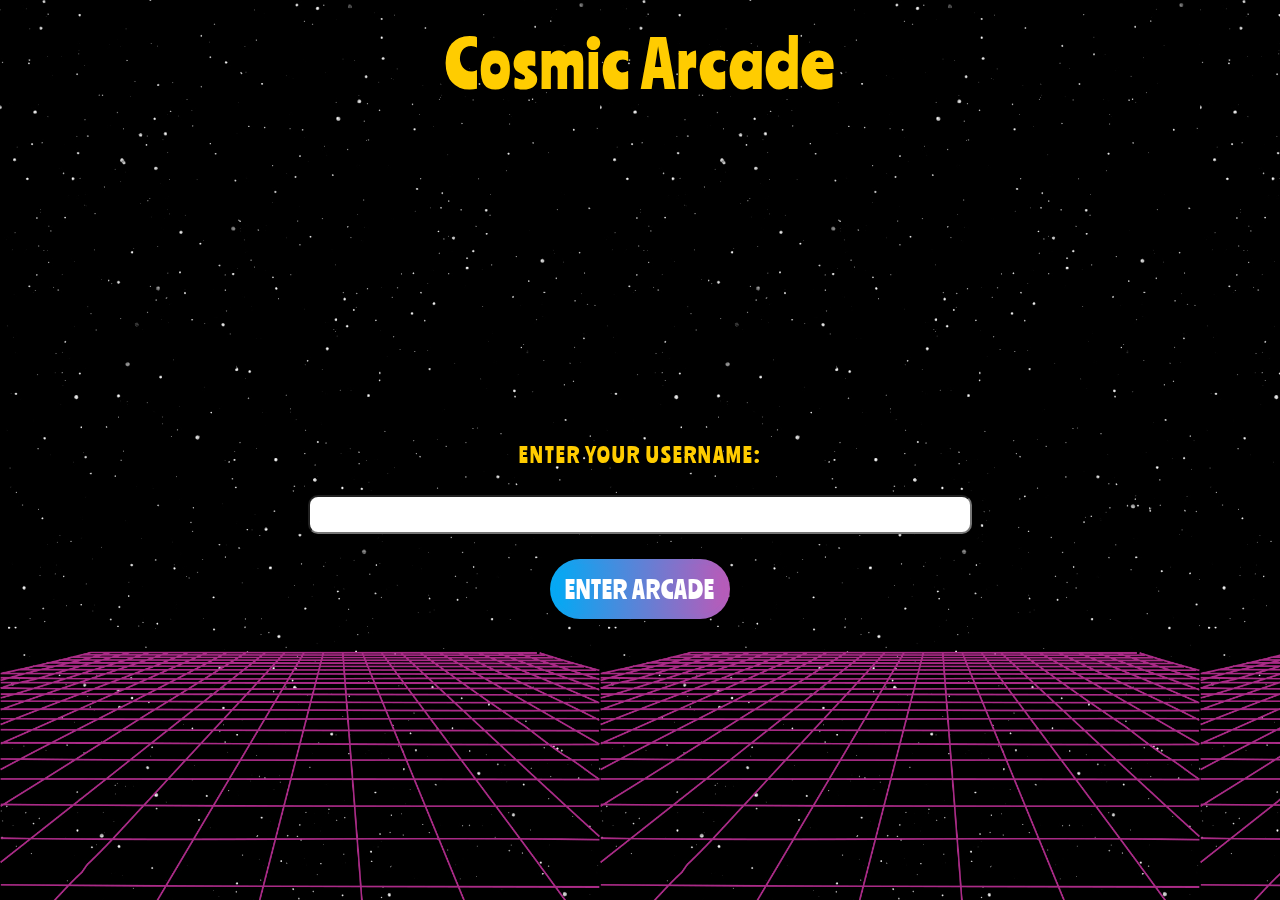
==== index.html @ 48a81483 "Add email with link to game to footer" ====
<!DOCTYPE html>
<html lang="en">

<head>
  <meta charset="UTF-8">
  <meta name="viewport" content="width=device-width, initial-scale=1.0">
  <meta http-equiv="X-UA-Compatible" content="ie=edge">
  <link rel="icon" href="./img/favicon.png">
  <link rel="stylesheet" href="./css/reset.css">
  <link rel="stylesheet" href="./css/style.css">
  <link href="https://fonts.googleapis.com/css?family=Josefin+Sans:400,700&display=swap" rel="stylesheet">
  <link href="https://fonts.googleapis.com/css?family=Ranchers&display=swap" rel="stylesheet">
  <link href="https://fonts.googleapis.com/css?family=VT323&display=swap" rel="stylesheet">
  <title>Play</title>
</head>

<body>


  <div id="overlay">
    <h1>Cosmic Arcade</h1>
    <form id="enterarcade">
      <fieldset id="input-container">
        <label>Enter your username:</label>
        <input id="player-name" type="string">
        <button type="submit" id="enter-button">Enter Arcade</button>
      </fieldset>
    </form>
  </div>

  <header>
    <div id="logo">
      <h1>Cosmic Arcade</h1>
    </div>
    <nav id="nav">
      <ul id="ul-nav">
        <li><a href="./index.html">PLAY</a></li>
        <li><a href="./pages/instructions.html">INSTRUCTIONS</a></li>
        <li><a href="./pages/highscores.html">SCOREBOARD</a></li>
        <li><a href="./pages/about-us.html">ABOUT</a></li>
      </ul>
    </nav>
  </header>

  <main>

    <div id="playerName-container">
      <p id="playerName">Penny</p>
    </div>

    <div id="compName-container">
      <p id="computerName">Sheldon</p>
    </div>

    <div id="scoreboard">
      <span class="scores" id="userScore">0</span>
      <span class="scores">:</span>
      <span class="scores" id="computerScore">0</span>
    </div>

    <div id="play-again-modal">
      <p></p>
      <button>Play Again</button>
    </div>

    <ul id="ul-choices">
      <li><img class="img-showdown" id="player-choice" src="./img/blankchoice.png" alt="Player Choice"></li>
      <li><img id="divider" src="./img/divider.svg" width=5px alt=""></li>
      <li><img class="img-showdown" id="computer-choice" src="./img/blankchoice.png" alt="Computer Choice"></li>
    </ul>
    
    <div id="div-weapons">
      <ul id="ul-weapons">
        <li><img id="rock" class="choice" src="./img/glowrock.svg" alt=""></li>
        <li><img id="paper" class="choice" src="./img/glowpaper.svg" alt=""></li>
        <li><img id="scissors" class="choice" src="./img/glowscissors.svg" alt=""></li>
        <li><img id="lizard" class="choice" src="./img/glowlizard.svg" alt=""></li>
        <li><img id="spock" class="choice" src="./img/glowspock.svg" alt=""></li>
      </ul>
    </div>

    <div id="smackTalk">
      <div id="slide-in-content">
        <p id="array-text"></p>
      </div>
    </div>

  </main>

  <div id="round-message">
    <h2 id="bottomChatHeader"></h2>
    <p id="bottomChatText"></p>
  </div>

  <footer>
      <!-- https://simplesharebuttons.com/html-share-buttons/ -->
      <a href="mailto:?Suject=Simple Share Buttons&amp;Body=I%20saw%20this%20and%20thought%20of%20you!%20 https://cosmicarcade.netlify.com/">
        <img src="https://simplesharebuttons.com/images/somacro/email.png" alt="Email" />
      <p>&copy 2019 Repo Wranglers</p>
      <p id="attribution">Icons made by <a href="https://www.flaticon.com/authors/freepik" title="Freepik">Freepik</a> from <a
          href="https://www.flaticon.com/" title="Flaticon">www.flaticon.com</a>
      </p>
    </footer>

</body>

<script src="./js/app.js"></script>

</html>
---- css/style.css ----
body {
  background-image: url(../img/starbackground.svg);
  /* setting the following controls the star size */
  background-size: 400px;
  font-family: 'Josefin Sans', sans-serif;
  text-align: center;
  margin: 10px;
  color: #00AAFF;
}

h1 {
  font-family: 'Ranchers', cursive;
  font-size: 4em;
  color: #FFCC00;
  letter-spacing: 2px;
  margin-top: 30px;
}

h2 {
  font-family: 'Ranchers', cursive;
  font-size: 2em;
  color: #FFCC00;
  letter-spacing: 2px;
  margin: 20px 0px;
}

#ul-nav {
  margin-top: 20px;
  color: #00AAFF;
}

#ul-nav li {
  padding: 15px;
  font-weight: 600;
  display: inline;
}

a {
  text-decoration: none;
  color: #00AAFF;
}

#playerName-container {
  float: left;
  margin: 40px 0px 0px 45px;
  font-family: 'Ranchers', cursive;
  font-size: 1.5em;
  color: #FFCC00;
  letter-spacing: 2px;
  text-align: right;
}

#compName-container {
  float: right;
  margin: 40px 30px 0px 0px;
  font-family: 'Ranchers', cursive;
  font-size: 1.5em;
  color: #FFCC00;
  letter-spacing: 2px;
}

#scoreboard {
  margin: 20px auto;
  width: 45%;
  border: 4px solid #FFCC00;
  border-radius: 10px;

  color: rgb(255, 204, 0);
  letter-spacing: 2px;
  margin-top: 30px;
  text-align: center;
}

#overlay {
  display: flex; /* Hidden by default */
  flex-direction: column;
  position: fixed; /* Sit on top of the page content */
  top: 0;
  left: 0;
  right: 0;
  bottom: 0;
  background-image: url(../img/overlay-background.jpg);
  background-size: 600px;
  z-index: 5; /* Specify a stack order in case you're using a different order for other elements */
}

#input-container {
  display: block;
  margin-top: 350px;
  text-align: center;
}

#input-container label {
  display: block;
  font-size: 1.3em;
  color: rgb(255, 204, 0);
  font-family: 'Ranchers', cursive;
  letter-spacing: 2px;
  text-transform: uppercase;
}

#input-container input {
  display: block;
  padding: 10px;
  margin: 30px auto;
  border-radius: 10px;
  outline: none;
  width: 50%;
}

/* Button Source: https://codepen.io/AlainBarrios/pen/eKYgog */

#enter-button{
  text-transform: uppercase;
  align-items: center;
  margin: 0 auto;
  color: #fff;
  font-size: 1.5rem;
  font-family: 'Ranchers', cursive;
  padding: 10px;
  letter-spacing: 1px;
  background-image: linear-gradient(90deg, #03a9f4, #f441a5, #ffeb3b, #03a9f4);
  background-size: 400%;
  border-radius: 30px;
  position: relative;
  border: none;
}

#enter-button:before{
  content: "";
  position: absolute;
  top: -5px;
  left: -5px;
  right: -5px;
  bottom: -5px;
  z-index: -1;
  background-image: linear-gradient(90deg, #03a9f4, #f441a5, #ffeb3b, #03a9f4);
  background-size: 400%;
  border-radius: 30px;
  opacity: 1;
  transition: filter .5s, opacity .5s;
}

#enter-button, #enter-button::before{
  animation: animate 8s linear reverse forwards;
}

#enter-button:hover,
#enter-button:hover:before{
  animation: animate 8s linear infinite;
  cursor: pointer;
}

#enter-button:hover:before{
  filter: blur(20px);
  opacity: 1;
}

@keyframes animate{
  0%{
    background-position: 0%;
  }
  100%{
    background-position: 400%;
  }
}

@keyframes animate2{
  0%{
    background-position: 400%;
  }
  100%{
    background-position: 0%;
  }
}

.choice {
  height: 100px;
  cursor: pointer;
}

#scoreboard span {
  font-size: 5em;
  color:  #CD00FF;
  font-family: 'VT323', monospace;
}

#play-again-modal {
  display: none;
  border: 1px solid red;
  margin: 0 auto;
  width: 15%;
}

#play-again-modal button {
  margin: 0 auto;
  padding: 15px;
}


#ul-choices li {
  display: inline;
}

.img-showdown {
  width: 40%;
  height: 200px;
}

#divider {
  margin: 0px 20px;
  height: 200px;
}

#div-weapons {
  margin-top: 5%;
  text-align: center;
}

#ul-weapons {
  list-style-type: none;
}

#ul-weapons li {
  display: inline;
}

.choice {
  height: 100px;
  cursor: pointer;
}

#smackTalk {
  margin-top: 50px;
}

#round-message h2 {
  margin-bottom: 10px;
  font-size: 2em;
}

#round-message p {
  font-size: 1.5em;
}

footer {
  color: #3150BC;
  font-size: .8em;
}

#attribution {
  margin-top: 10px;
}

/* INSTRUCTIONS PAGE STYLING   */

#instructions {
  margin: 0px auto;
  width:  75%;
}

#ol-instructions li {
  list-style-type: decimal;
  text-align: left;
  padding: 5px;
  font-size: 1.2em;
}

#howtopic {
  margin-top: 20px;
  border-radius: 10px;
  border: 7px solid #FFCC00;
}

#whatwins {
  margin-bottom: 20px;
}

#whatwins li {
  font-family: 'Josefin Sans', sans-serif;
  font-size: 1.5em;
  padding: 5px;
  color: #00AAFF;
}
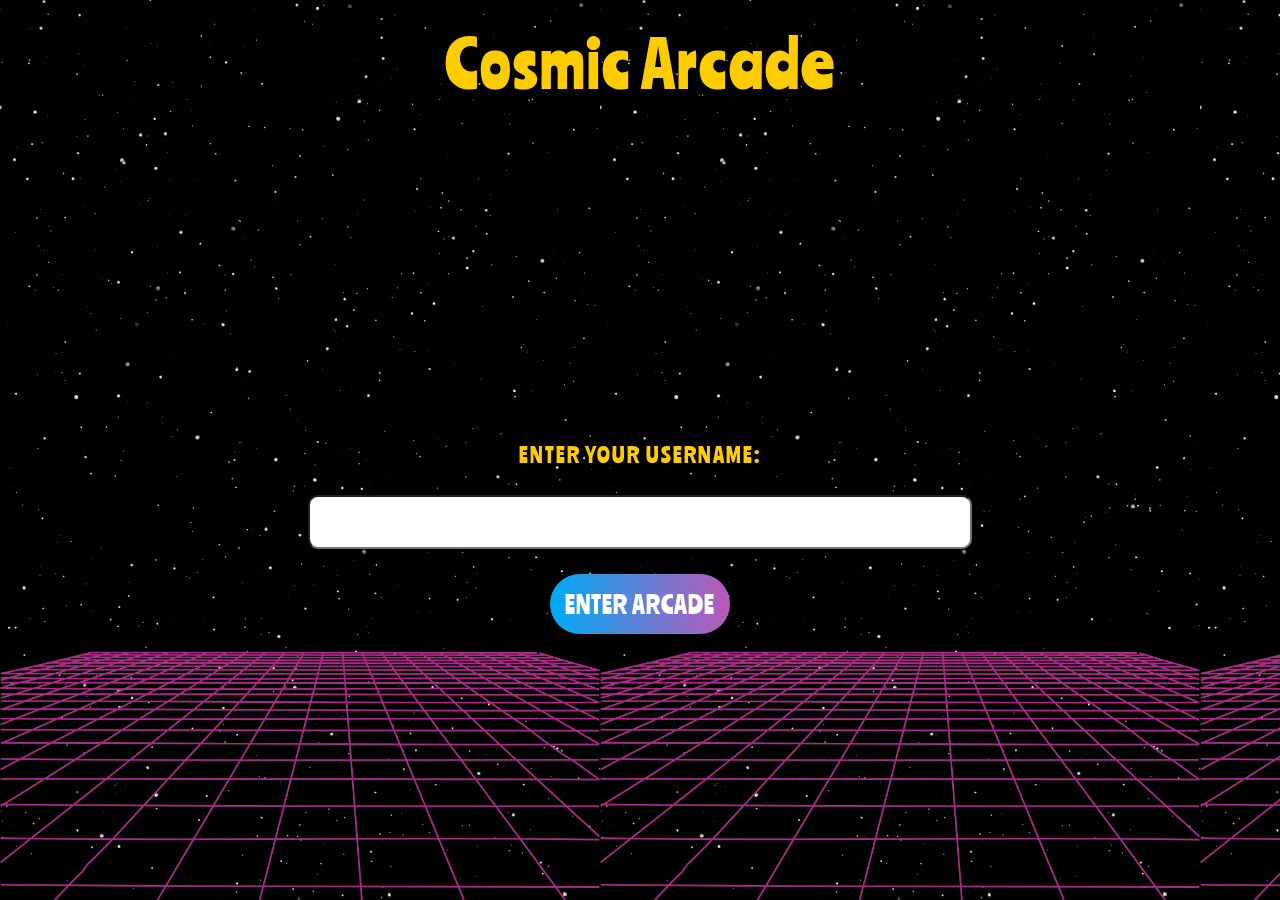
==== commit 931f0b88: "Merge pull request #44 from TrevorThomp/display-username" ====
--- a/index.html
+++ b/index.html
@@ -60,7 +60,7 @@
 
     <div id="play-again-modal">
       <p></p>
-      <button>Play Again</button>
+      <button id="play-again-button">Play Again</button>
     </div>
 
     <ul id="ul-choices">
@@ -68,7 +68,7 @@
       <li><img id="divider" src="./img/divider.svg" width=5px alt=""></li>
       <li><img class="img-showdown" id="computer-choice" src="./img/blankchoice.png" alt="Computer Choice"></li>
     </ul>
-    
+
     <div id="div-weapons">
       <ul id="ul-weapons">
         <li><img id="rock" class="choice" src="./img/glowrock.svg" alt=""></li>
@@ -94,9 +94,9 @@
 
   <footer>
       <!-- https://simplesharebuttons.com/html-share-buttons/ -->
-      <a href="mailto:?Suject=Simple Share Buttons&amp;Body=I%20saw%20this%20and%20thought%20of%20you!%20 https://cosmicarcade.netlify.com/">
+      <a href="mailto:?Subject=Cosmic Arcade - Fun rock, paper, scissors, lizard, Spock&Body=Here is the Cosmic Arcade site! https://cosmicarcade.netlify.com/">
         <img src="https://simplesharebuttons.com/images/somacro/email.png" alt="Email" />
-      <p>&copy 2019 Repo Wranglers</p>
+      <p id="copyright">&copy 2019 Repo Wranglers</p>
       <p id="attribution">Icons made by <a href="https://www.flaticon.com/authors/freepik" title="Freepik">Freepik</a> from <a
           href="https://www.flaticon.com/" title="Flaticon">www.flaticon.com</a>
       </p>
--- a/css/style.css
+++ b/css/style.css
@@ -8,6 +8,12 @@
   color: #00AAFF;
 }
 
+#player-name {
+  font-family: 'Ranchers', cursive;
+  font-size: 1.5em;
+  text-align: center;
+}
+
 h1 {
   font-family: 'Ranchers', cursive;
   font-size: 4em;
@@ -22,6 +28,15 @@
   color: #FFCC00;
   letter-spacing: 2px;
   margin: 20px 0px;
+}
+
+ol { 
+  list-style-type: decimal; 
+  list-style-position: inside; 
+}
+
+.high-scores {
+  padding: 10px;
 }
 
 #ul-nav {
@@ -35,7 +50,7 @@
   display: inline;
 }
 
-a {
+#ul-nav li>a {
   text-decoration: none;
   color: #00AAFF;
 }
@@ -60,15 +75,50 @@
 }
 
 #scoreboard {
-  margin: 20px auto;
+  margin: 40px auto;
   width: 45%;
-  border: 4px solid #FFCC00;
+  position: relative;
+  background: black;
   border-radius: 10px;
-
   color: rgb(255, 204, 0);
   letter-spacing: 2px;
-  margin-top: 30px;
-  text-align: center;
+  margin-bottom: 60px;
+  text-align: center;
+}
+
+/* Gradient Border Sourced by: https://codepen.io/Antonio-R-A-M/pen/GPdNVN */
+#scoreboard::before {
+  content: '';
+  position: absolute;
+  top: -3px;
+  left: -3px;
+  width: calc(100% + 6px);
+  height: calc(100% + 6px);
+  background: linear-gradient(90deg, #03a9f4, #f441a5, #ffeb3b, #03a9f4);
+  background-size: 400%;
+  z-index: -1;
+  animation: anim 8s linear infinite;
+  border-radius: 5px;
+}
+
+#scoreboard::after {
+  content: '';
+  position: absolute;
+  top: -3px;
+  left: -3px;
+  width: calc(100% + 6px);
+  height: calc(100% + 6px);
+  background: linear-gradient(90deg, #03a9f4, #f441a5, #ffeb3b, #03a9f4);
+  background-size: 400%;
+  z-index: -2;
+  animation: anim 8s linear infinite;
+  border-radius: 5px;
+  filter: blur(1rem);
+}
+
+@keyframes anim {
+  from {background-position: 0}
+  to {background-position: 400%}
 }
 
 #overlay {
@@ -179,10 +229,17 @@
   cursor: pointer;
 }
 
-#scoreboard span {
+
+/* Gradient Button Sourced: https://codepen.io/Antonio-R-A-M/pen/GPdNVN */
+.scores {
   font-size: 5em;
-  color:  #CD00FF;
+  color:  #ffffff;
   font-family: 'VT323', monospace;
+  background: linear-gradient(90deg, #03a9f4, #f441a5, #ffeb3b, #03a9f4);
+  background-size: 400%;
+  -webkit-text-fill-color: transparent;
+  -webkit-background-clip: text;
+  animation: anim 8s linear infinite;
 }
 
 #play-again-modal {
@@ -244,12 +301,13 @@
 }
 
 footer {
+  margin: 30px 0px;
   color: #3150BC;
-  font-size: .8em;
-}
-
-#attribution {
-  margin-top: 10px;
+}
+
+footer a {
+  color: #3150BC;
+  text-decoration: none;
 }
 
 /* INSTRUCTIONS PAGE STYLING   */
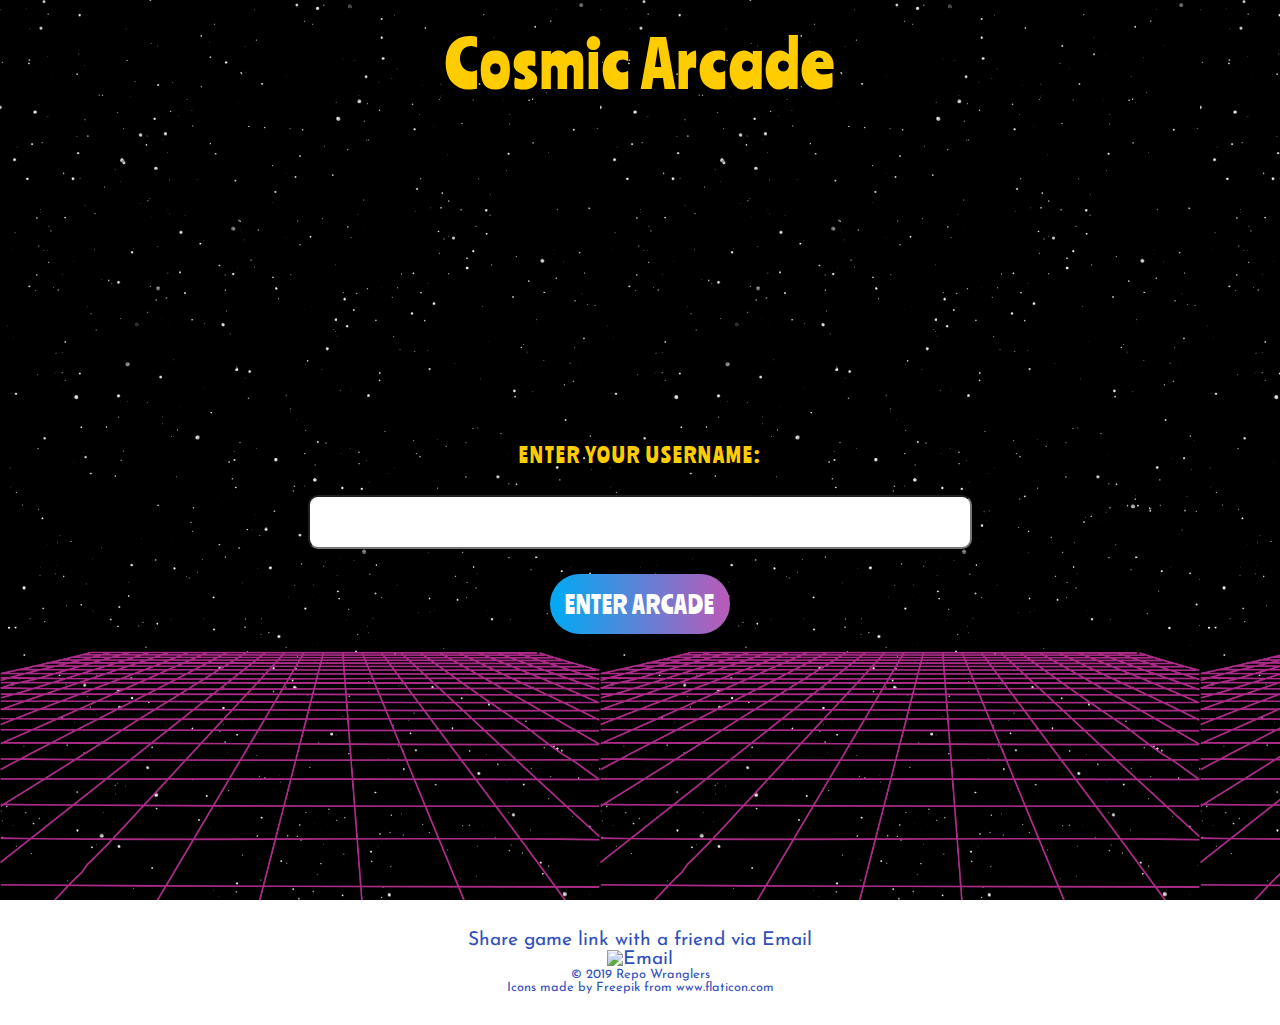
==== commit b33933e1: "Add max length of 10 charcters for username" ====
--- a/index.html
+++ b/index.html
@@ -22,7 +22,7 @@
     <form id="enterarcade">
       <fieldset id="input-container">
         <label>Enter your username:</label>
-        <input id="player-name" type="string">
+        <input id="player-name" type="string" maxlength="10">
         <button type="submit" id="enter-button">Enter Arcade</button>
       </fieldset>
     </form>
@@ -45,7 +45,7 @@
   <main>
 
     <div id="playerName-container">
-      <p id="playerName">Penny</p>
+      <p id="playerName">You</p>
     </div>
 
     <div id="compName-container">
@@ -59,7 +59,7 @@
     </div>
 
     <div id="play-again-modal">
-      <p></p>
+      <p id="modalText"></p>
       <button id="play-again-button">Play Again</button>
     </div>
 
@@ -71,11 +71,11 @@
 
     <div id="div-weapons">
       <ul id="ul-weapons">
-        <li><img id="rock" class="choice" src="./img/glowrock.svg" alt=""></li>
-        <li><img id="paper" class="choice" src="./img/glowpaper.svg" alt=""></li>
-        <li><img id="scissors" class="choice" src="./img/glowscissors.svg" alt=""></li>
-        <li><img id="lizard" class="choice" src="./img/glowlizard.svg" alt=""></li>
-        <li><img id="spock" class="choice" src="./img/glowspock.svg" alt=""></li>
+        <li><img id="rock" class="choice" src="./img/glowrock.png" alt=""></li>
+        <li><img id="paper" class="choice" src="./img/glowpaper.png" alt=""></li>
+        <li><img id="scissors" class="choice" src="./img/glowscissors.png" alt=""></li>
+        <li><img id="lizard" class="choice" src="./img/glowlizard.png" alt=""></li>
+        <li><img id="spock" class="choice" src="./img/glowspock.png" alt=""></li>
       </ul>
     </div>
 
@@ -94,8 +94,9 @@
 
   <footer>
       <!-- https://simplesharebuttons.com/html-share-buttons/ -->
-      <a href="mailto:?Subject=Cosmic Arcade - Fun rock, paper, scissors, lizard, Spock&Body=Here is the Cosmic Arcade site! https://cosmicarcade.netlify.com/">
-        <img src="https://simplesharebuttons.com/images/somacro/email.png" alt="Email" />
+
+      <a id="send" href="mailto:?Subject=Cosmic Arcade - Fun rock, paper, scissors, lizard, Spock&Body=Here is the Cosmic Arcade site! https://cosmicarcade.netlify.com/">Share game link with a friend via Email</br>
+        <img src="https://simplesharebuttons.com/images/somacro/email.png" alt="Email" /></a>
       <p id="copyright">&copy 2019 Repo Wranglers</p>
       <p id="attribution">Icons made by <a href="https://www.flaticon.com/authors/freepik" title="Freepik">Freepik</a> from <a
           href="https://www.flaticon.com/" title="Flaticon">www.flaticon.com</a>
--- a/css/style.css
+++ b/css/style.css
@@ -76,7 +76,7 @@
 
 #scoreboard {
   margin: 40px auto;
-  width: 45%;
+  width: 35%;
   position: relative;
   background: black;
   border-radius: 10px;
@@ -225,7 +225,16 @@
 }
 
 .choice {
-  height: 100px;
+  -webkit-touch-callout: none;
+  -webkit-tap-highlight-color: transparent;
+  -webkit-user-select: none;
+  -khtml-user-select: none;
+  -moz-user-select: none;
+  -ms-user-select: none;
+  user-select: none;
+}
+
+.choice:hover {
   cursor: pointer;
 }
 
@@ -242,26 +251,127 @@
   animation: anim 8s linear infinite;
 }
 
+/* Play Again Modal Styles */
 #play-again-modal {
   display: none;
-  border: 1px solid red;
+  position: relative;
   margin: 0 auto;
-  width: 15%;
-}
-
-#play-again-modal button {
+  width: 45%;
+  padding: 20px;
+  background: black;
+  border-radius: 10px;
+  letter-spacing: 2px;
+  text-align: center;
+  margin-bottom: 20px;
+}
+
+#play-again-modal::before {
+  content: '';
+  position: absolute;
+  top: -3px;
+  left: -3px;
+  width: calc(100% + 6px);
+  height: calc(100% + 6px);
+  background: linear-gradient(90deg, #03a9f4, #f441a5, #ffeb3b, #03a9f4);
+  background-size: 400%;
+  z-index: -1;
+  animation: anim 8s linear infinite;
+  border-radius: 5px;
+}
+
+#play-again-modal::after {
+  content: '';
+  position: absolute;
+  top: -3px;
+  left: -3px;
+  width: calc(100% + 6px);
+  height: calc(100% + 6px);
+  background: linear-gradient(90deg, #03a9f4, #f441a5, #ffeb3b, #03a9f4);
+  background-size: 400%;
+  z-index: -2;
+  animation: anim 8s linear infinite;
+  border-radius: 5px;
+  filter: blur(1rem);
+}
+
+@keyframes anim {
+  from {background-position: 0}
+  to {background-position: 400%}
+}
+
+/* Play Again Button Styles */
+#play-again-button {
+  text-transform: uppercase;
+  align-items: center;
   margin: 0 auto;
-  padding: 15px;
-}
-
-
-#ul-choices li {
+  color: #fff;
+  font-size: 1.2rem;
+  font-family: 'Ranchers', cursive;
+  padding: 10px;
+  margin-top: 15px;
+  letter-spacing: 1px;
+  background-image: linear-gradient(90deg, #03a9f4, #f441a5, #ffeb3b, #03a9f4);
+  background-size: 400%;
+  border-radius: 30px;
+  position: relative;
+  border: none;
+}
+
+#play-again-button:before{
+  content: "";
+  position: absolute;
+  top: -5px;
+  left: -5px;
+  right: -5px;
+  bottom: -5px;
+  z-index: -1;
+  background-image: linear-gradient(90deg, #03a9f4, #f441a5, #ffeb3b, #03a9f4);
+  background-size: 400%;
+  border-radius: 30px;
+  opacity: 1;
+  transition: filter .5s, opacity .5s;
+}
+
+#play-again-button, #play-again-button::before{
+  animation: animate 8s linear reverse forwards;
+}
+
+#play-again-button:hover,
+#play-again-button:hover:before{
+  animation: animate 8s linear infinite;
+  cursor: pointer;
+}
+
+#play-again-button:hover:before{
+  filter: blur(20px);
+  opacity: 1;
+}
+
+@keyframes animate{
+  0%{
+    background-position: 0%;
+  }
+  100%{
+    background-position: 400%;
+  }
+}
+
+@keyframes animate2{
+  0%{
+    background-position: 400%;
+  }
+  100%{
+    background-position: 0%;
+  }
+}
+
+#ul-choices li,
+#ul-weapons li {
   display: inline;
 }
 
 .img-showdown {
-  width: 40%;
-  height: 200px;
+  width: 35%;
 }
 
 #divider {
@@ -274,14 +384,6 @@
   text-align: center;
 }
 
-#ul-weapons {
-  list-style-type: none;
-}
-
-#ul-weapons li {
-  display: inline;
-}
-
 .choice {
   height: 100px;
   cursor: pointer;
@@ -291,18 +393,21 @@
   margin-top: 50px;
 }
 
-#round-message h2 {
+#bottomChatHeader {
   margin-bottom: 10px;
   font-size: 2em;
 }
 
-#round-message p {
+#bottomChatText{
   font-size: 1.5em;
 }
 
 footer {
   margin: 30px 0px;
   color: #3150BC;
+  font-size: .8em;
+  margin-top: 1.5em;
+
 }
 
 footer a {
@@ -311,7 +416,6 @@
 }
 
 /* INSTRUCTIONS PAGE STYLING   */
-
 #instructions {
   margin: 0px auto;
   width:  75%;
@@ -341,3 +445,31 @@
   color: #00AAFF;
 }
 
+#send {
+  font-size: 1.5em;
+}
+
+
+@media (min-width: 768px) {
+  #play-again-modal {
+    width: 25%;
+  }
+
+  .img-showdown {
+    width: 25%;
+  }
+}
+
+@media (min-width: 1024px) {
+  #play-again-modal {
+    width: 25%;
+  }
+
+  .img-showdown {
+    width: 25%;
+  }
+
+  #divider {
+    height: 400px;
+  }
+}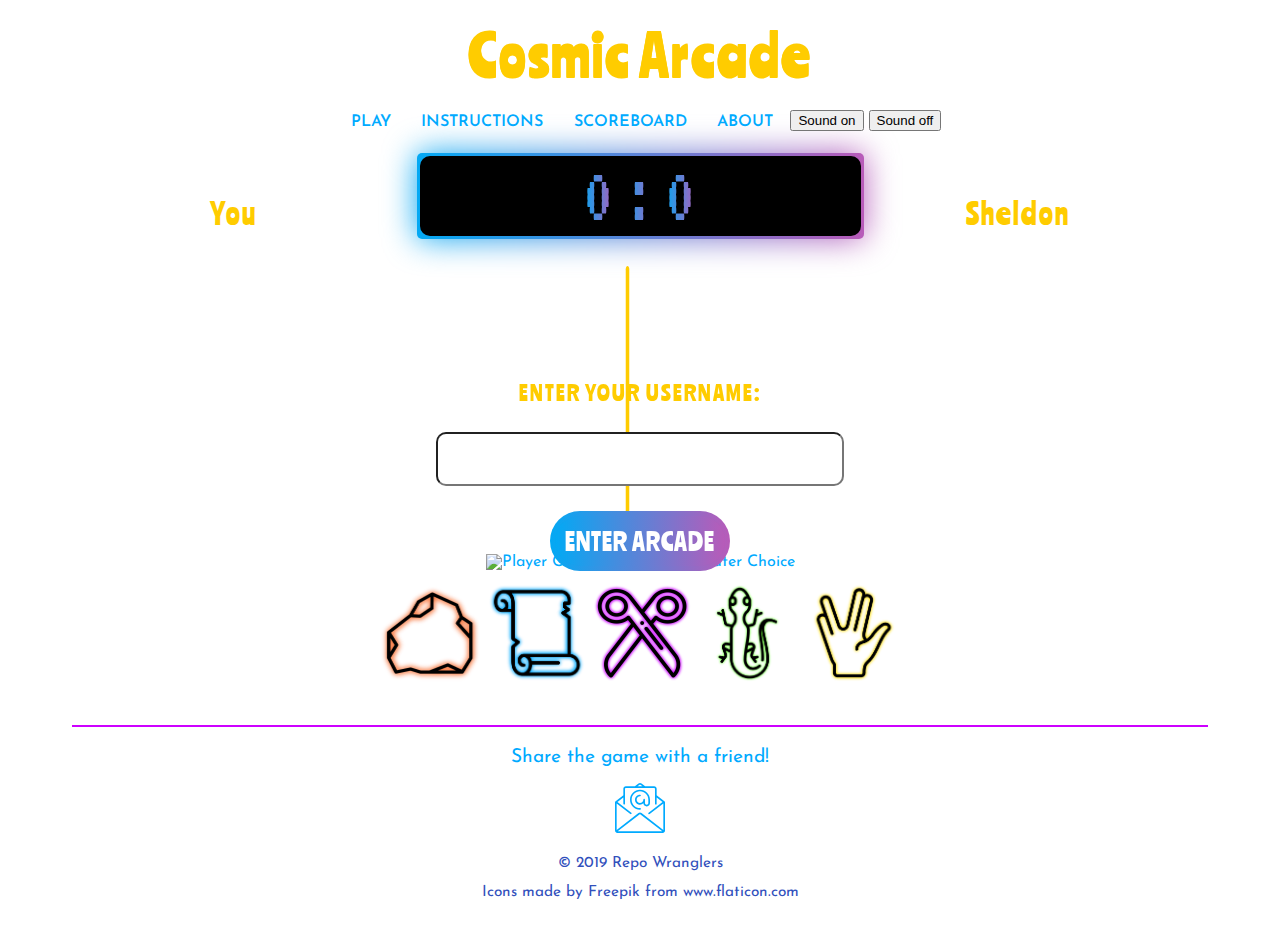
==== commit 379b8a94: "added audio file" ====
--- a/index.html
+++ b/index.html
@@ -22,7 +22,7 @@
     <form id="enterarcade">
       <fieldset id="input-container">
         <label>Enter your username:</label>
-        <input id="player-name" type="string" maxlength="10">
+        <input id="player-name" type="string" maxlength="8">
         <button type="submit" id="enter-button">Enter Arcade</button>
       </fieldset>
     </form>
@@ -30,7 +30,7 @@
 
   <header>
     <div id="logo">
-      <h1>Cosmic Arcade</h1>
+      <h1 id="h1-logo"><a href="./index.html">Cosmic Arcade</a></h1>
     </div>
     <nav id="nav">
       <ul id="ul-nav">
@@ -38,6 +38,10 @@
         <li><a href="./pages/instructions.html">INSTRUCTIONS</a></li>
         <li><a href="./pages/highscores.html">SCOREBOARD</a></li>
         <li><a href="./pages/about-us.html">ABOUT</a></li>
+        <!-- Audio Source Top Gear (SNES) - Las vegas (Plasma3Music Remix) -->
+        <audio src="Retro Audio-1.m4a" loop preload="auto"></audio>
+        <button onclick="document.getElementsByTagName('audio')[0].play();">Sound on</button>
+        <button onclick="document.getElementsByTagName('audio')[0].pause();">Sound off</butto
       </ul>
     </nav>
   </header>
@@ -93,15 +97,16 @@
   </div>
 
   <footer>
-      <!-- https://simplesharebuttons.com/html-share-buttons/ -->
-
-      <a id="send" href="mailto:?Subject=Cosmic Arcade - Fun rock, paper, scissors, lizard, Spock&Body=Here is the Cosmic Arcade site! https://cosmicarcade.netlify.com/">Share game link with a friend via Email</br>
-        <img src="https://simplesharebuttons.com/images/somacro/email.png" alt="Email" /></a>
-      <p id="copyright">&copy 2019 Repo Wranglers</p>
-      <p id="attribution">Icons made by <a href="https://www.flaticon.com/authors/freepik" title="Freepik">Freepik</a> from <a
-          href="https://www.flaticon.com/" title="Flaticon">www.flaticon.com</a>
-      </p>
-    </footer>
+    <hr>
+    <!-- https://simplesharebuttons.com/html-share-buttons/ -->
+    <a id="send"
+      href="mailto:?Subject=Cosmic Arcade - Fun rock, paper, scissors, lizard, Spock&Body=Here is the Cosmic Arcade site! https://cosmicarcade.netlify.com/">Share the game with a friend!</br>
+      <img src="./img/email.svg" width=50px alt="Email" /></a>
+    <p id="copyright">&copy 2019 Repo Wranglers</p>
+    <p id="attribution">Icons made by <a href="https://www.flaticon.com/authors/freepik" title="Freepik">Freepik</a>
+      from <a href="https://www.flaticon.com/" title="Flaticon">www.flaticon.com</a>
+    </p>
+  </footer>
 
 </body>
 
--- a/css/style.css
+++ b/css/style.css
@@ -16,10 +16,15 @@
 
 h1 {
   font-family: 'Ranchers', cursive;
-  font-size: 4em;
+  font-size: 3.5em;
   color: #FFCC00;
   letter-spacing: 2px;
-  margin-top: 30px;
+  margin-top: 2%;
+}
+
+#h1-logo a {
+  text-decoration: none;
+  color: rgb(255, 204, 0);
 }
 
 h2 {
@@ -27,7 +32,7 @@
   font-size: 2em;
   color: #FFCC00;
   letter-spacing: 2px;
-  margin: 20px 0px;
+  margin: 2% 0px;
 }
 
 ol { 
@@ -36,18 +41,21 @@
 }
 
 .high-scores {
-  padding: 10px;
+  padding: 5px;
+  font-size: 1.7em;
 }
 
 #ul-nav {
-  margin-top: 20px;
+  margin-top: 2%;
   color: #00AAFF;
 }
 
 #ul-nav li {
-  padding: 15px;
+  padding: 1%;
   font-weight: 600;
   display: inline;
+  /* Puts space between two lines of navigation when window is small */
+  line-height: 30px;
 }
 
 #ul-nav li>a {
@@ -57,7 +65,7 @@
 
 #playerName-container {
   float: left;
-  margin: 40px 0px 0px 45px;
+  margin: 40px 0px 0px 30px;
   font-family: 'Ranchers', cursive;
   font-size: 1.5em;
   color: #FFCC00;
@@ -67,7 +75,7 @@
 
 #compName-container {
   float: right;
-  margin: 40px 30px 0px 0px;
+  margin: 40px 0px 0px 0px;
   font-family: 'Ranchers', cursive;
   font-size: 1.5em;
   color: #FFCC00;
@@ -75,14 +83,14 @@
 }
 
 #scoreboard {
-  margin: 40px auto;
+  margin: 20px auto;
   width: 35%;
   position: relative;
   background: black;
   border-radius: 10px;
   color: rgb(255, 204, 0);
   letter-spacing: 2px;
-  margin-bottom: 60px;
+  margin-bottom: 20px;
   text-align: center;
 }
 
@@ -122,21 +130,21 @@
 }
 
 #overlay {
-  display: flex; /* Hidden by default */
+  display: flex; 
   flex-direction: column;
-  position: fixed; /* Sit on top of the page content */
+  position: fixed; 
   top: 0;
   left: 0;
   right: 0;
   bottom: 0;
-  background-image: url(../img/overlay-background.jpg);
-  background-size: 600px;
-  z-index: 5; /* Specify a stack order in case you're using a different order for other elements */
+  background-image: url(../img/overlay.png);
+  background-position: center;
+  z-index: 5;
 }
 
 #input-container {
   display: block;
-  margin-top: 350px;
+  margin-top: 125px;
   text-align: center;
 }
 
@@ -159,7 +167,6 @@
 }
 
 /* Button Source: https://codepen.io/AlainBarrios/pen/eKYgog */
-
 #enter-button{
   text-transform: uppercase;
   align-items: center;
@@ -224,7 +231,8 @@
   }
 }
 
-.choice {
+.choice,
+#h1-logo {
   -webkit-touch-callout: none;
   -webkit-tap-highlight-color: transparent;
   -webkit-user-select: none;
@@ -238,7 +246,6 @@
   cursor: pointer;
 }
 
-
 /* Gradient Button Sourced: https://codepen.io/Antonio-R-A-M/pen/GPdNVN */
 .scores {
   font-size: 5em;
@@ -246,6 +253,7 @@
   font-family: 'VT323', monospace;
   background: linear-gradient(90deg, #03a9f4, #f441a5, #ffeb3b, #03a9f4);
   background-size: 400%;
+  background-clip: text;
   -webkit-text-fill-color: transparent;
   -webkit-background-clip: text;
   animation: anim 8s linear infinite;
@@ -255,14 +263,14 @@
 #play-again-modal {
   display: none;
   position: relative;
-  margin: 0 auto;
+  margin: 2% auto;
+  margin-top: 4%;
   width: 45%;
-  padding: 20px;
+  padding: 2%;
   background: black;
   border-radius: 10px;
-  letter-spacing: 2px;
+  letter-spacing: 2px;  
   text-align: center;
-  margin-bottom: 20px;
 }
 
 #play-again-modal::before {
@@ -376,11 +384,11 @@
 
 #divider {
   margin: 0px 20px;
-  height: 200px;
+  height: 120px;
 }
 
 #div-weapons {
-  margin-top: 5%;
+  margin-top: 1%;
   text-align: center;
 }
 
@@ -390,11 +398,11 @@
 }
 
 #smackTalk {
-  margin-top: 50px;
+  margin-top: 3%;
 }
 
 #bottomChatHeader {
-  margin-bottom: 10px;
+  margin-bottom: 1%;
   font-size: 2em;
 }
 
@@ -415,9 +423,20 @@
   text-decoration: none;
 }
 
+p {
+  font-size: 1.2em;
+  line-height: 1.2em;
+  margin-bottom: 10px;
+}
+
+hr {
+  border: .5px solid #CD00FF;
+  width: 90%
+}
+
 /* INSTRUCTIONS PAGE STYLING   */
 #instructions {
-  margin: 0px auto;
+  margin: 0 auto; 
   width:  75%;
 }
 
@@ -447,29 +466,75 @@
 
 #send {
   font-size: 1.5em;
-}
-
-
+  color: #00AAFF;
+  line-height: 50px;
+}
+
+#video {
+  margin: 20px;
+  border-radius: 10px;
+  border: 7px solid #FFCC00;
+}
+
+
+/* Media Queries */
 @media (min-width: 768px) {
+  #playerName-container {
+    margin: 40px 0px 0px 70px;
+  }
+  
+  #compName-container {
+    margin: 40px 70px 0px 0px;
+  }
+
   #play-again-modal {
-    width: 25%;
+    width: 75%;
   }
 
   .img-showdown {
     width: 25%;
   }
+
+  #ol-instructions {
+    margin-left: 12%;
+  }
+}
+
+#divider {
+  height: 140px;
 }
 
 @media (min-width: 1024px) {
+  #input-container input {
+    width: 30%;
+  }
+  
+  #playerName-container {
+    margin: 40px 0px 0px 200px;
+  }
+  
+  #compName-container {
+    margin: 40px 200px 0px 0px;
+  }
+
   #play-again-modal {
-    width: 25%;
+    width: 30%;
   }
 
   .img-showdown {
-    width: 25%;
+    width: 18%;
   }
 
   #divider {
-    height: 400px;
-  }
-}+    height: 300px;
+    margin-top: 10px;
+  }
+
+  #input-container {
+    margin-top: 300px;
+  }
+
+  #ol-instructions {
+    margin-left: 25%;
+  }
+}
